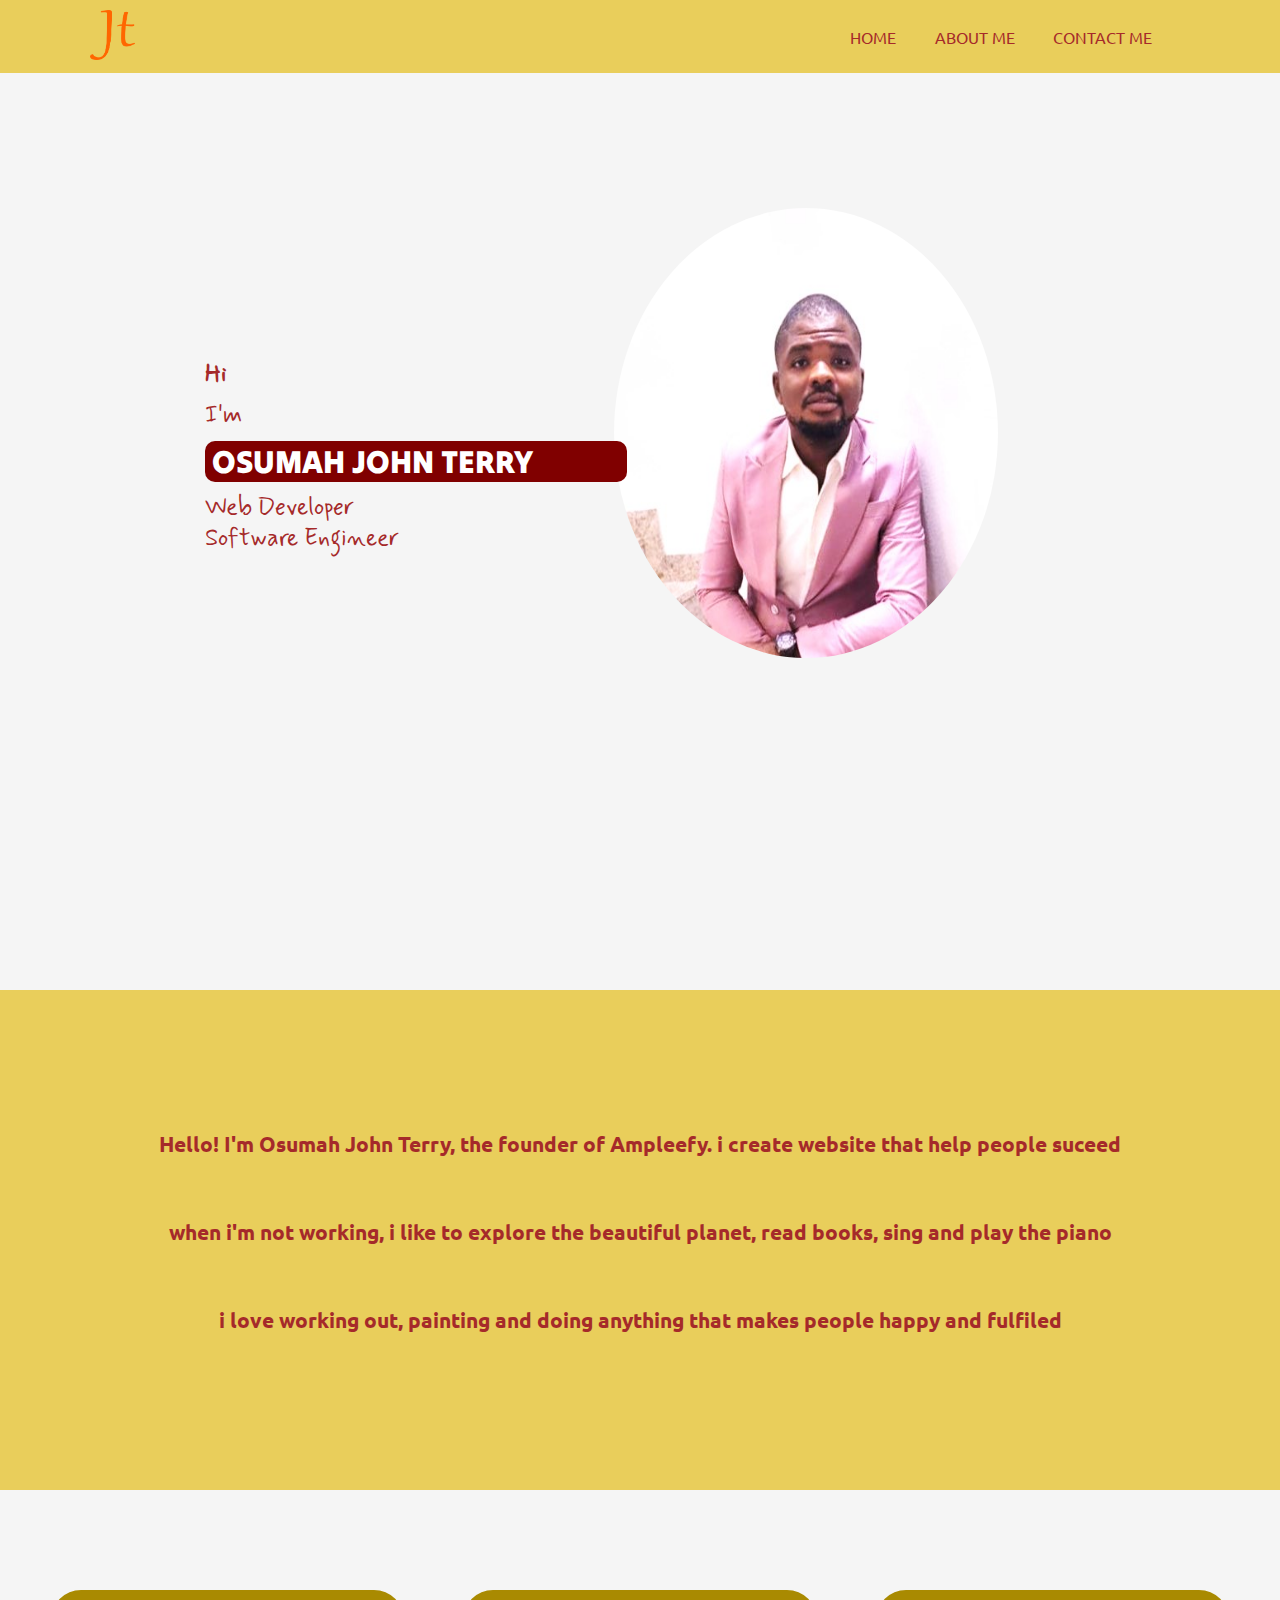
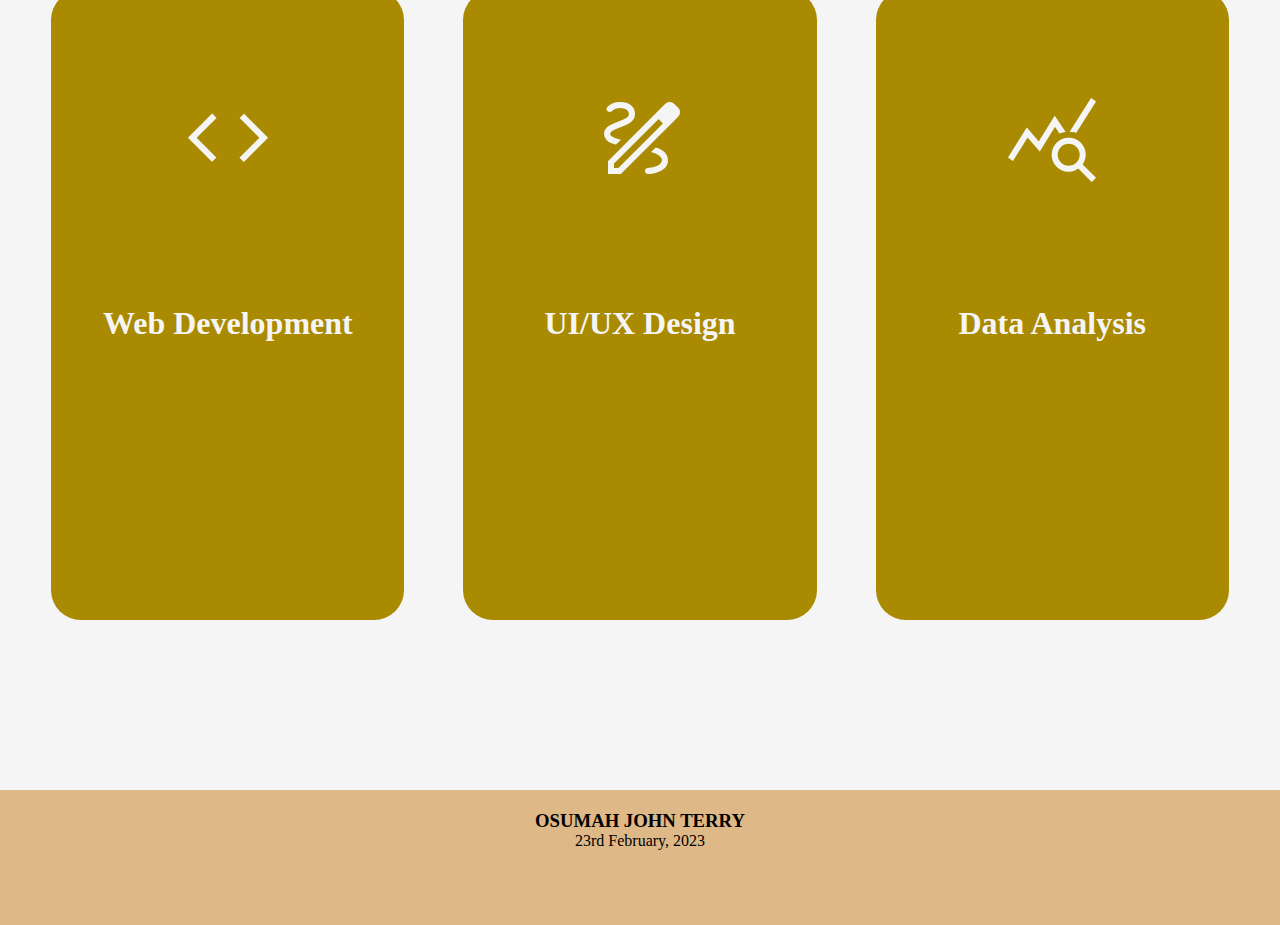
==== profile.html @ 506e5ad4 "fifth commit" ====
<!DOCTYPE html>
<html lang="en">
<head>
    <meta charset="UTF-8">
    <meta http-equiv="X-UA-Compatible" content="IE=edge">
    <meta name="viewport" content="width=device-width, initial-scale=1.0">
    <link rel="stylesheet" href="https://fonts.googleapis.com/css2?family=Material+Symbols+Outlined:opsz,wght,FILL,GRAD@20..48,100..700,0..1,-50..200" />
    <link rel="stylesheet" href="https://fonts.googleapis.com/css2?family=Material+Symbols+Outlined:opsz,wght,FILL,GRAD@48,400,0,0" />
    <link rel="stylesheet" href="https://fonts.googleapis.com/css2?family=Material+Symbols+Outlined:opsz,wght,FILL,GRAD@20..48,100..700,0..1,-50..200" />
    <link rel="stylesheet" href="https://cdnjs.cloudflare.com/ajax/libs/font-awesome/4.7.0/css/font-awesome.min.css">

    <title>Document</title>
    <link rel="stylesheet" href="main.css">
</head>
<body>
    <main id="home">
        <nav>
            <a href="#home"><img class="nav-img" src="/images/text113.png" alt=""></a>
            <ul>
                <a href="#home"><li>HOME</li></a>
                <a href="#about-me-skill"><li>ABOUT ME</li></a>
                <a href="#contact-me"><li>CONTACT ME</li></a>
            </ul>
        </nav>

        <div class="main-one">
            <div class="text">
                <h3 class="hi-class text-same">Hi</h3>
                <span class="im-class text-same">I'm </span> <h1 class="name-class">OSUMAH JOHN TERRY</h1>
                <p class="web-class text-same">Web Developer</p>
                <p class="soft-class text-same">Software Engineer</p>
            </div>
            <div class="img-main"><img class="main-one-img" src="/images/john-img.jpg" alt=""></div>
        </div>
    </main>


    <section class="section-two">

        <div class="about-text">
        
            <p class="marg">Hello! I'm Osumah John Terry, the  founder of Ampleefy. i create website that help people suceed</p>
            
            <p class="marg">when i'm not working, i like to explore the beautiful planet, read books, sing and play the piano</p>
            
            <p class="marg">i love working out, painting and doing anything that makes people happy and fulfiled</p>
        </div>

    </section>
    
    <section id="section-three">
        <div class="section-three-div">
            <div class="web-dev inner">
                <span class="material-symbols-outlined">code</span>
                <h1 class="inner-two">Web Development</h1>
            </div>
            <div class="ui-ux inner">
                <span class="material-symbols-outlined">draw</span>
                <h1 class="inner-two">UI/UX Design</h1>
            </div>
            <div class="data-analyst inner">
                <span class="material-symbols-outlined">query_stats</span>
                <h1 class="inner-two">Data Analysis</h1>
                
            </div>
        </div>

    </section>

    <footer>
        <h3>OSUMAH JOHN TERRY</h3>
        <p>23rd February, 2023</p>
    </footer>
</body>
</html>
---- main.css ----
@import url('https://fonts.googleapis.com/css2?family=Ubuntu&display=swap');
@import url('https://fonts.googleapis.com/css2?family=Mynerve&display=swap');
@import url('https://fonts.googleapis.com/css2?family=Tilt+Warp&display=swap');
@import url('https://fonts.googleapis.com/css2?family=Fredoka+One&display=swap');


* {
    box-sizing: border-box;
    padding: 0;
    margin: 0;
    scroll-behavior: smooth;
}

body {
    background-color: #f5f5f5;
}

nav {
    background-color: #e9ce5b;
    display: flex;
    justify-content: space-between;
    align-items: center;
    padding: 10px 10vw 10px 7vw;

}

main {
    height: 110vh;
    position: relative;

}

.nav-img {
    width: 30%;
    height: 30%;
}

a {
    text-decoration: none;
    font-family: 'Ubuntu', sans-serif;
    color: #A52A2A;
}

a li:hover {
    color: #f5f5f5;
    cursor: pointer;
}

ul {
    display: flex;
    list-style-type: none;
    gap: 3vw;
}

.main-one {
    display: flex;
    margin-top: 15vh;
    
}

.img-main {
    position: relative;
    left: 15vw;
    margin-top: 0;
    height: 50wh;
    width: 30vw;
    z-index: -1;
}

.main-one-img {
    width: 100%;
    height: 100%;
    border-radius: 50%;
}

.text {
    width: 33vw;
    height: 50vh;
    position: relative;
    top: 5vh;
    left: 16vw;
    
}

.text-same {
    font-family: 'Mynerve', cursive;
    font-size: 1.5rem;
    color: #A52A2A;
}

.hi-class {
    margin: 25% 0 10px 0;
}

.name-class {
    margin-top: 10px;
    background-color: #800000;
    font-family: 'Tilt Warp', cursive;
    font-weight: 900;
    color: #fff;
    padding-left: 7px;
    border-radius: 10px;
}

.name-class:hover {
    font-size: 40px;
}

.web-class {
    margin-top: 10px;
}

.section-two {
    position: relative;
    height: 500px;
    background-color: #e9ce5b;
    text-align: center;
    font-family: 'Ubuntu', sans-serif;
}

.about-text {
    position: relative;
    top: 10%;
    color: #A52A2A;
    font-size: 1.3rem;
    font-weight: 900;
    padding-top: 30px;
}

.marg {
    margin-top: 60px;
}

#section-three {
    height: 100vh;
    color: #f5f5f5;
}

.material-symbols-outlined {
    position: relative;
    top: 100px;
    text-align: center;
    color: #f5f5f5;
    width: 100%;
    height: 30%;
    font-size: 6rem;
    font-variation-settings:
    'FILL' 0,
    'wght' 400,
    'GRAD' 0,
    'opsz' 48
}


.material-symbols-outlined {
    color: #f5f5f5;
    font-variation-settings:
    'FILL' 0,
    'wght' 400,
    'GRAD' 0,
    'opsz' 48
}


.material-symbols-outlined {
    color: #f5f5f5;
    font-variation-settings:
    'FILL' 0,
    'wght' 400,
    'GRAD' 0,
    'opsz' 48
}



.section-three-div {
    position: relative;
    top: 100px;
    height: 70vh;
    display: flex;
    justify-content: space-between;
    margin: 0 4%;
}

.inner {
    border-radius: 30px;
    background-color: #a98a01;
    width: 30%;
}

.inner-text-inner {
    border: 1px solid white;
    position: relative;
    top: 55px;
}

.inner-two {
    position: relative;
    top: 20%;
    text-align: center;
}

footer {
    padding: 20px;
    justify-content: center;
    width: 100%;
    background-color: burlywood;
    text-align: center;
    color: black;
    height: 15vh;
}
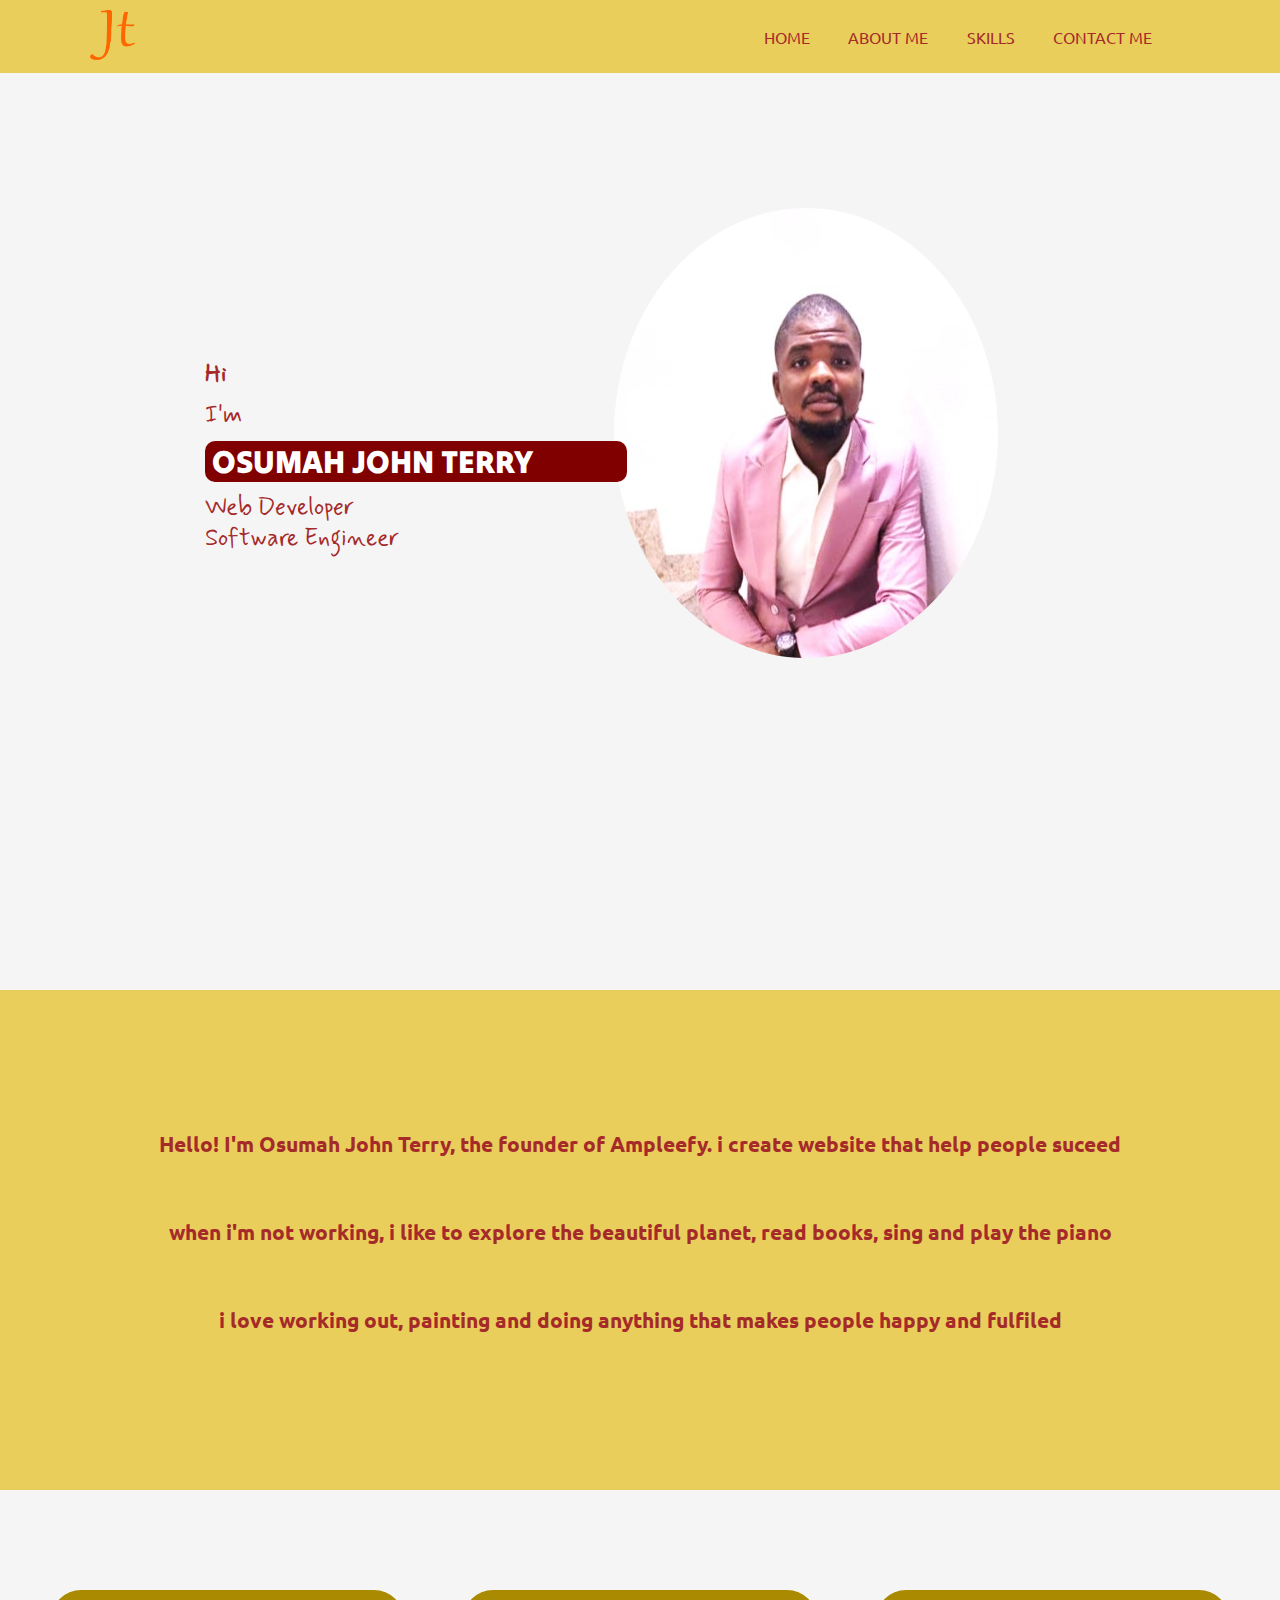
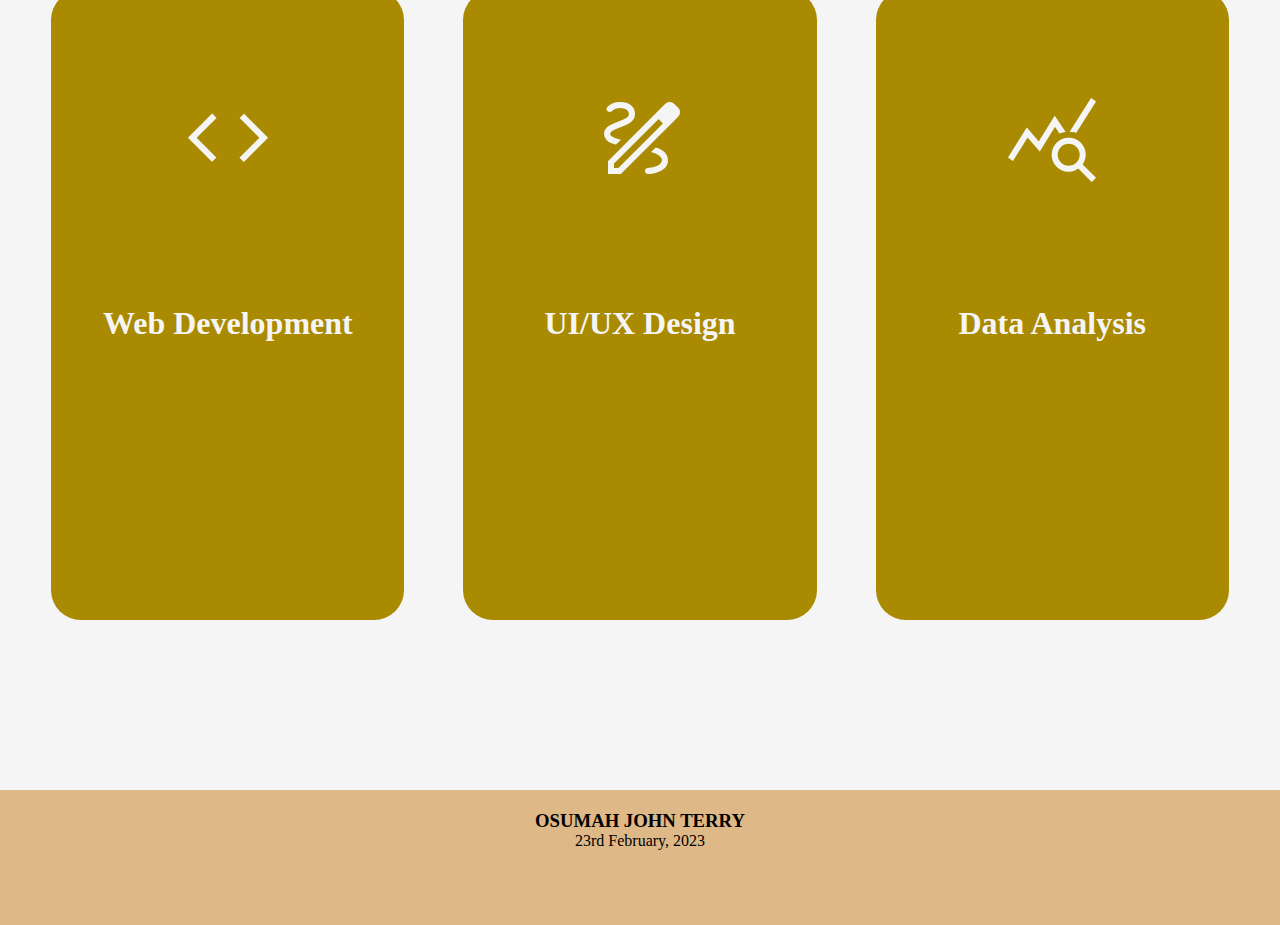
==== commit da71da33: "fifth commit" ====
--- a/profile.html
+++ b/profile.html
@@ -18,8 +18,9 @@
             <a href="#home"><img class="nav-img" src="/images/text113.png" alt=""></a>
             <ul>
                 <a href="#home"><li>HOME</li></a>
-                <a href="#about-me-skill"><li>ABOUT ME</li></a>
-                <a href="#contact-me"><li>CONTACT ME</li></a>
+                <a href="#section-two"><li>ABOUT ME</li></a>
+                <a href="#section-three"><li>SKILLS</li></a>
+                <a href="#section-four"><li>CONTACT ME</li></a>
             </ul>
         </nav>
 
@@ -35,7 +36,7 @@
     </main>
 
 
-    <section class="section-two">
+    <section id="section-two">
 
         <div class="about-text">
         
--- a/main.css
+++ b/main.css
@@ -110,7 +110,7 @@
     margin-top: 10px;
 }
 
-.section-two {
+#section-two {
     position: relative;
     height: 500px;
     background-color: #e9ce5b;
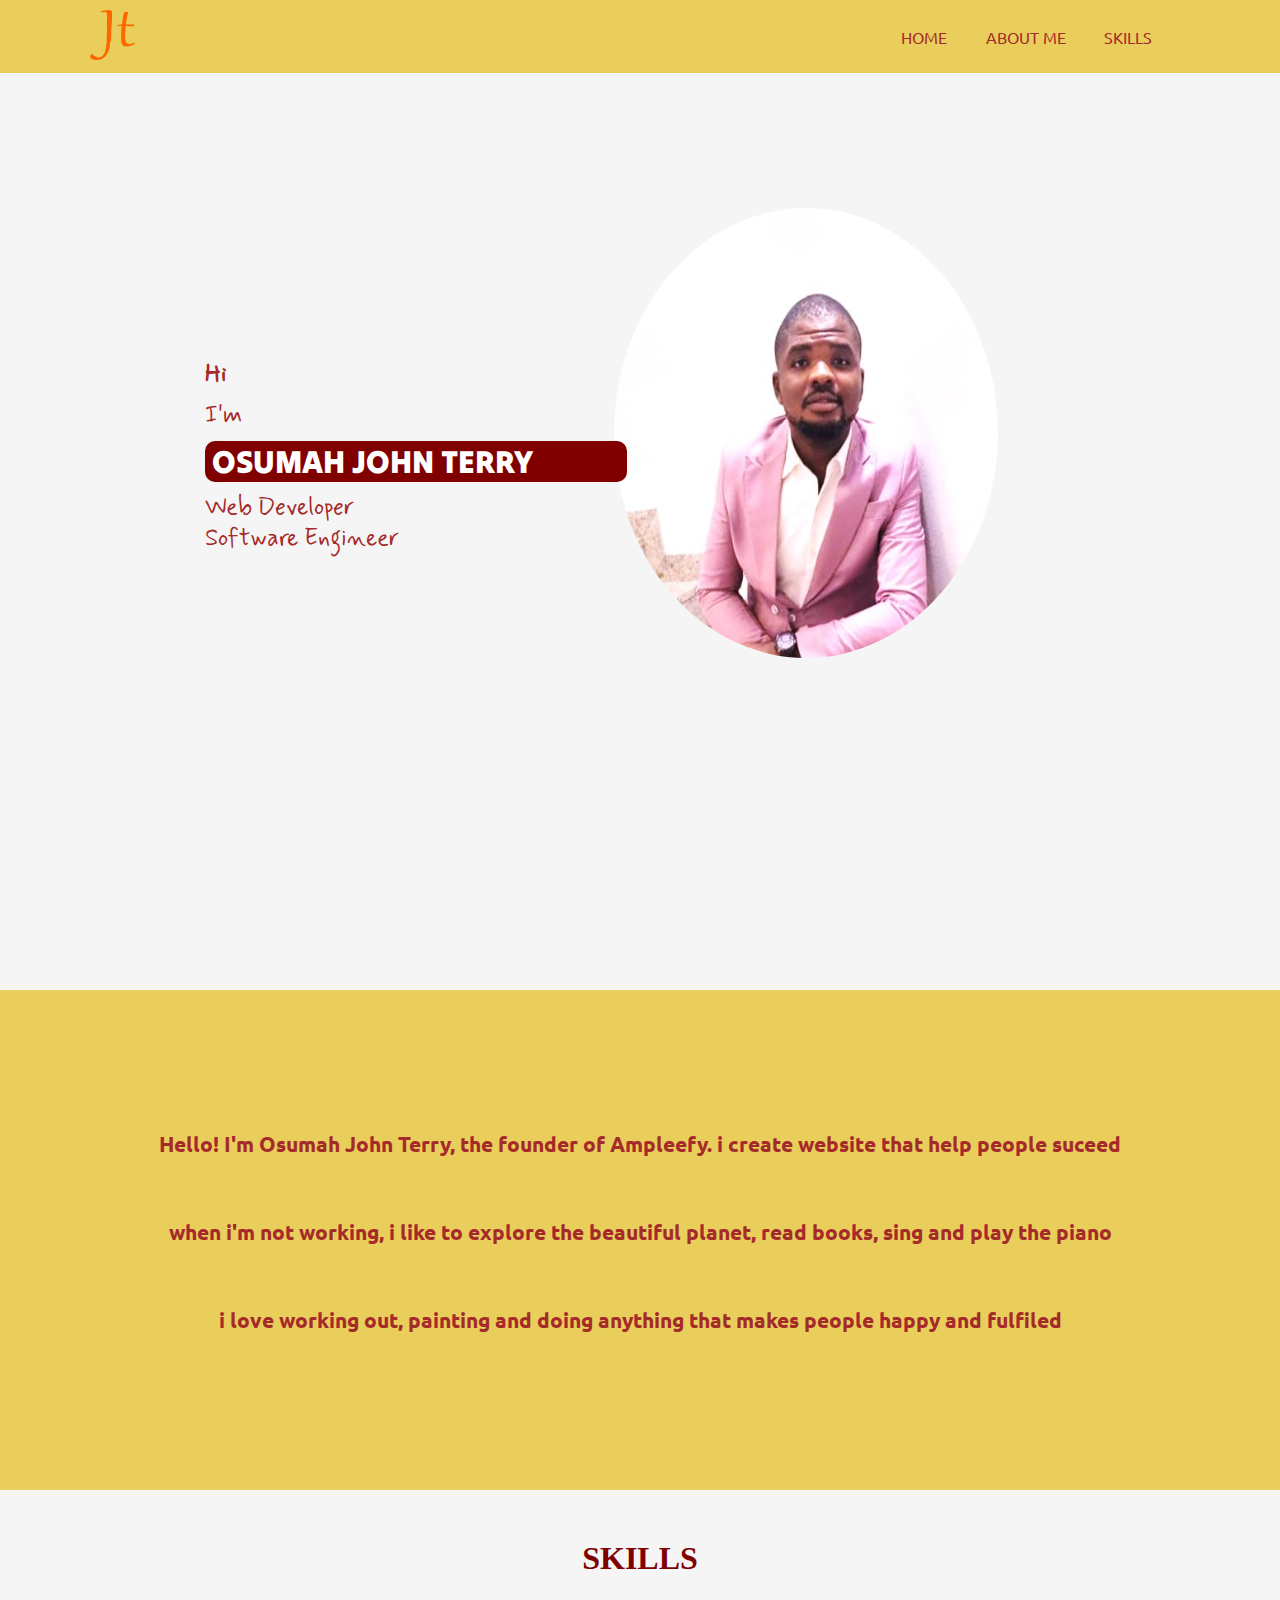
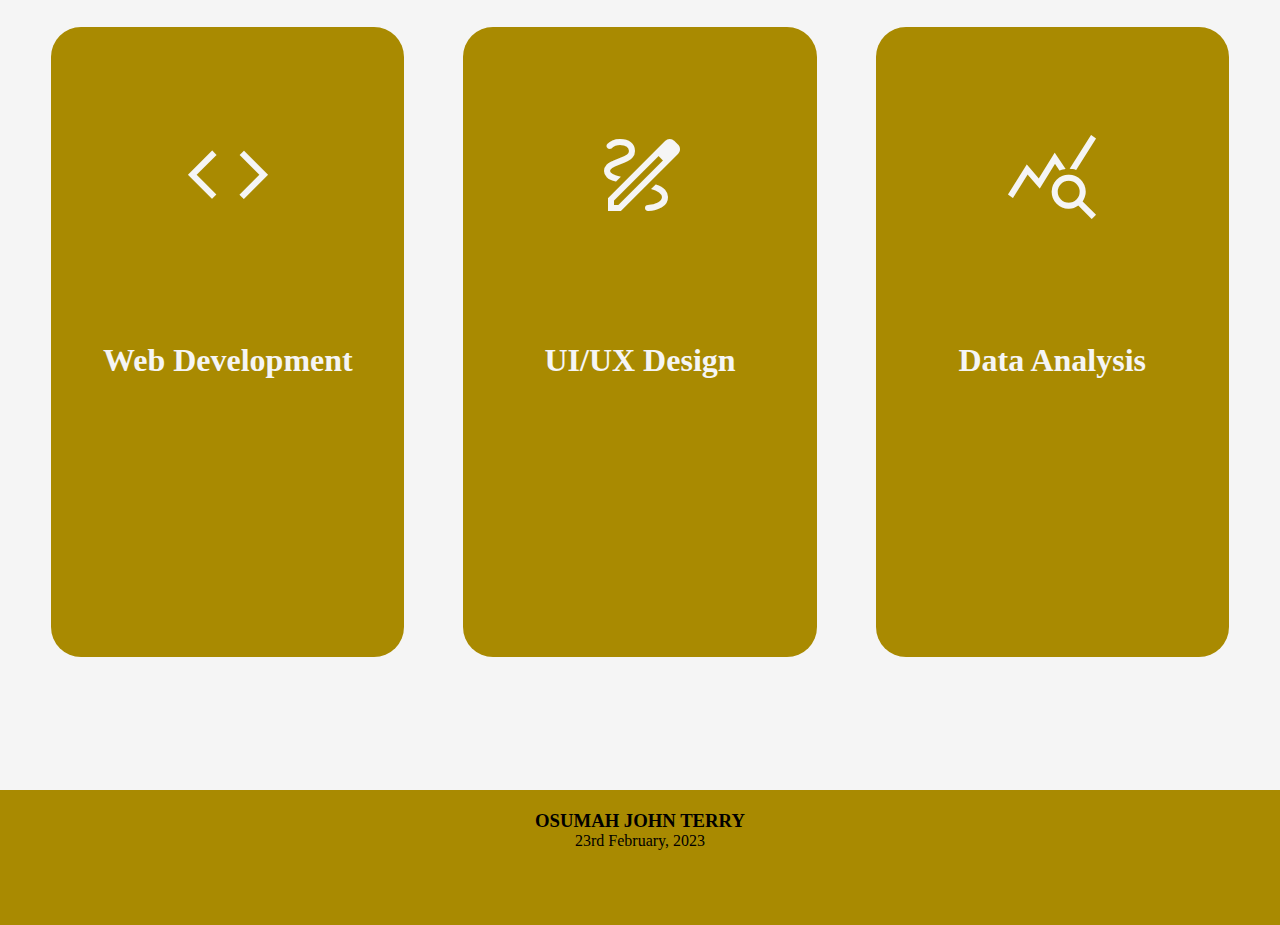
==== commit 2cb9cfe9: "initial commit" ====
--- a/profile.html
+++ b/profile.html
@@ -20,7 +20,6 @@
                 <a href="#home"><li>HOME</li></a>
                 <a href="#section-two"><li>ABOUT ME</li></a>
                 <a href="#section-three"><li>SKILLS</li></a>
-                <a href="#section-four"><li>CONTACT ME</li></a>
             </ul>
         </nav>
 
@@ -50,6 +49,7 @@
     </section>
     
     <section id="section-three">
+        <h1 class="skills-head">SKILLS</h1>
         <div class="section-three-div">
             <div class="web-dev inner">
                 <span class="material-symbols-outlined">code</span>
--- a/main.css
+++ b/main.css
@@ -56,6 +56,14 @@
     display: flex;
     margin-top: 15vh;
     
+}
+
+
+.skills-head {
+    position: relative;
+    top: 50px;
+    text-align: center;
+    color: #800000;
 }
 
 .img-main {
@@ -204,8 +212,19 @@
     padding: 20px;
     justify-content: center;
     width: 100%;
-    background-color: burlywood;
+    background-color: #a98a01;
     text-align: center;
     color: black;
     height: 15vh;
+}
+
+#section-four {
+    height: 20vh;
+    background-color: #e9ce5b ;
+}
+
+.contact-heading {
+    position: relative;
+    top: 10px;
+    text-align: center;
 }